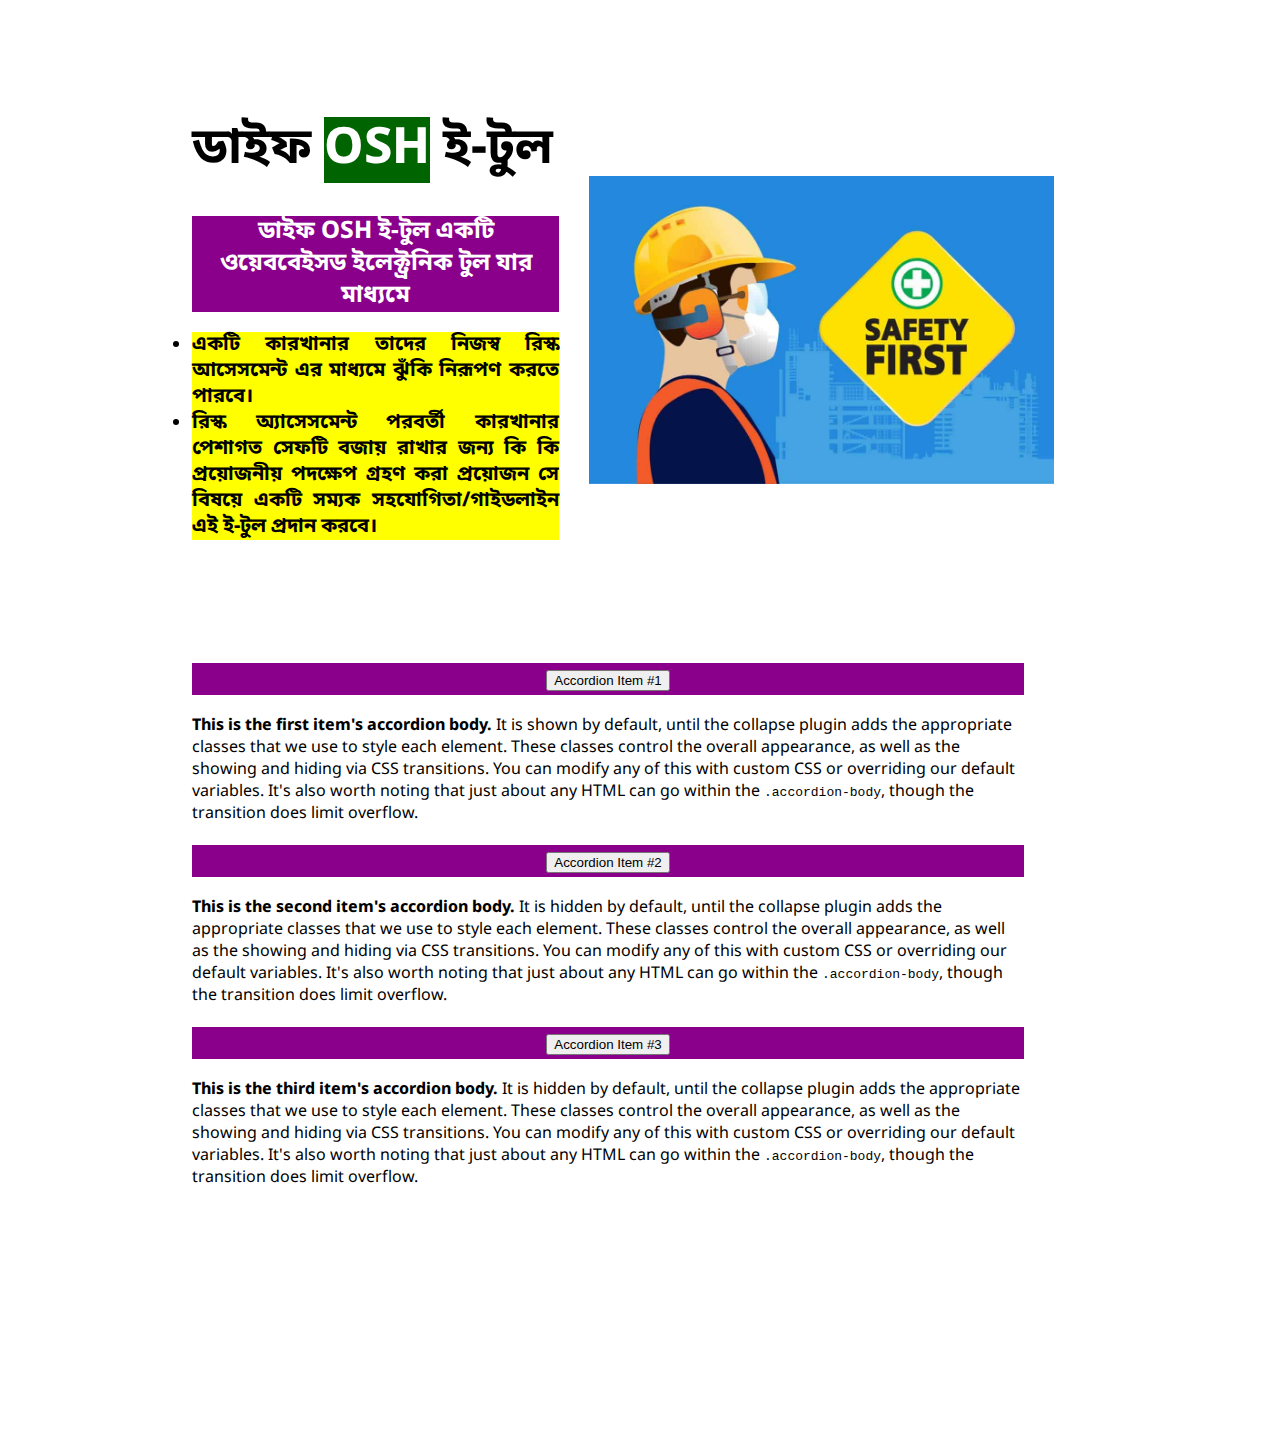
==== fire.html @ 93023aab "para" ====
<!DOCTYPE html>
<html lang="en">

<head>
    <meta charset="UTF-8">
    <meta http-equiv="X-UA-Compatible" content="IE=edge">
    <meta name="viewport" content="width=device-width, initial-scale=1.0">
    <title>Document</title>
    <link rel="stylesheet" href="style.css">
    <link rel="preconnect" href="https://fonts.googleapis.com">
    <link rel="preconnect" href="https://fonts.gstatic.com" crossorigin>
    <link href="https://fonts.googleapis.com/css2?family=Noto+Sans+Bengali&display=swap" rel="stylesheet">

</head>

<body>
    <section>
        <div class="riham">
            <h1>ডাইফ <span class="osh">OSH</span> ই-টুল</h1>
            <p>
            <h2>ডাইফ OSH ই-টুল একটি ওয়েববেইসড ইলেক্ট্রনিক টুল যার মাধ্যমে</h2>

            <div>
                <li class="item">
                    একটি কারখানার তাদের নিজস্ব রিস্ক আসেসমেন্ট এর
                    মাধ্যমে
                    ঝুঁকি
                    নিরূপণ করতে পারবে।
                </li>
                <li class="item">

                    রিস্ক অ্যাসেসমেন্ট পরবর্তী কারখানার পেশাগত সেফটি বজায় রাখার জন্য কি কি প্রয়োজনীয় পদক্ষেপ গ্রহণ করা
                    প্রয়োজন সে
                    বিষয়ে একটি
                    সম্যক সহযোগিতা/গাইডলাইন এই ই-টুল প্রদান করবে।
                </li>
            </div>
            </p>
        </div>
        <div class="riham1">
            <img src="safety.jpg"></img>
        </div>
    </section>

    <section>
        <div class="accordion" id="accordionExample">
            <div class="accordion-item">
                <h2 class="accordion-header" id="headingOne">
                    <button class="accordion-button" type="button" data-bs-toggle="collapse"
                        data-bs-target="#collapseOne" aria-expanded="true" aria-controls="collapseOne">
                        Accordion Item #1
                    </button>
                </h2>
                <div id="collapseOne" class="accordion-collapse collapse show" aria-labelledby="headingOne"
                    data-bs-parent="#accordionExample">
                    <div class="accordion-body">
                        <strong>This is the first item's accordion body.</strong> It is shown by default, until the
                        collapse plugin adds the appropriate classes that we use to style each element. These classes
                        control the overall appearance, as well as the showing and hiding via CSS transitions. You can
                        modify any of this with custom CSS or overriding our default variables. It's also worth noting
                        that just about any HTML can go within the <code>.accordion-body</code>, though the transition
                        does limit overflow.
                    </div>
                </div>
            </div>
            <div class="accordion-item">
                <h2 class="accordion-header" id="headingTwo">
                    <button class="accordion-button collapsed" type="button" data-bs-toggle="collapse"
                        data-bs-target="#collapseTwo" aria-expanded="false" aria-controls="collapseTwo">
                        Accordion Item #2
                    </button>
                </h2>
                <div id="collapseTwo" class="accordion-collapse collapse" aria-labelledby="headingTwo"
                    data-bs-parent="#accordionExample">
                    <div class="accordion-body">
                        <strong>This is the second item's accordion body.</strong> It is hidden by default, until the
                        collapse plugin adds the appropriate classes that we use to style each element. These classes
                        control the overall appearance, as well as the showing and hiding via CSS transitions. You can
                        modify any of this with custom CSS or overriding our default variables. It's also worth noting
                        that just about any HTML can go within the <code>.accordion-body</code>, though the transition
                        does limit overflow.
                    </div>
                </div>
            </div>
            <div class="accordion-item">
                <h2 class="accordion-header" id="headingThree">
                    <button class="accordion-button collapsed" type="button" data-bs-toggle="collapse"
                        data-bs-target="#collapseThree" aria-expanded="false" aria-controls="collapseThree">
                        Accordion Item #3
                    </button>
                </h2>
                <div id="collapseThree" class="accordion-collapse collapse" aria-labelledby="headingThree"
                    data-bs-parent="#accordionExample">
                    <div class="accordion-body">
                        <strong>This is the third item's accordion body.</strong> It is hidden by default, until the
                        collapse plugin adds the appropriate classes that we use to style each element. These classes
                        control the overall appearance, as well as the showing and hiding via CSS transitions. You can
                        modify any of this with custom CSS or overriding our default variables. It's also worth noting
                        that just about any HTML can go within the <code>.accordion-body</code>, though the transition
                        does limit overflow.
                    </div>
                </div>
            </div>
        </div>

    </section>



</body>

</html>
---- style.css ----
body{

    font-family: 'Noto Sans Bengali', sans-serif;
    margin-left: 15%;   
    margin-right: 20%; 
    margin-top: 5%;
    margin-bottom: 20%;
    background-color:white;
    
}

h1{

    font-size: 50px;
  
    
}
.osh{

    background-color: darkgreen;
    color: white;

}

p{

font-size: 20px;

}

section{
    display: flex;
    margin-top: 10%;
   
    
}

.riham1 img{
    width: 100%;
    padding-left: 30px;
    margin-top: 20%;

}

.riham{
    width: 100%;
}

h2{

    background-color: darkmagenta;
    color: white;
    text-align: center;
}

.item{

    font-size: 20px;
    background-color: yellow;
    font-weight: bold;
    text-align: justify;
}

.container{

       
    margin-right: 5%; 
    margin-top: 10%;
    margin-bottom: 20%;
    display: flex;
}




.para{

    font-size: 15px;
}

.fire-heading{

font-size: 30px;
color:indigo;
}

td img{
    width: 50%;
    display: block;
    margin-left: auto;
    margin-right: auto;
    background-color: white;
    
}



table, th, td {
    border: 1px solid black;
    border-collapse: collapse;
    border-style: none;
    border-spacing: 40px;
    
    
  }


.entire{
    background-color: none;
    
}


a:hover{
    color:darkorange;
}
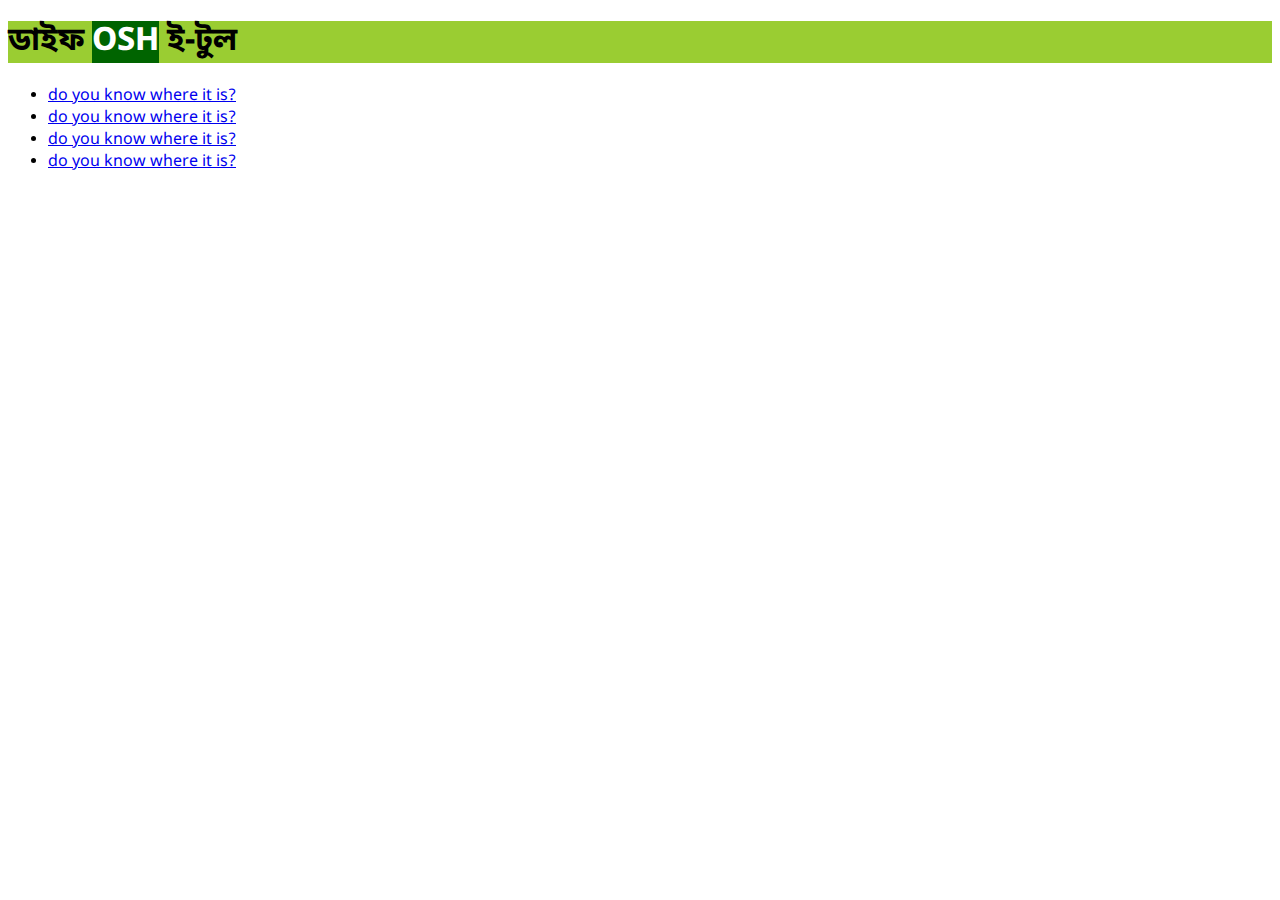
==== commit b8d214db: "para" ====
--- a/fire.html
+++ b/fire.html
@@ -6,7 +6,7 @@
     <meta http-equiv="X-UA-Compatible" content="IE=edge">
     <meta name="viewport" content="width=device-width, initial-scale=1.0">
     <title>Document</title>
-    <link rel="stylesheet" href="style.css">
+    <link rel="stylesheet" href="fire.css">
     <link rel="preconnect" href="https://fonts.googleapis.com">
     <link rel="preconnect" href="https://fonts.gstatic.com" crossorigin>
     <link href="https://fonts.googleapis.com/css2?family=Noto+Sans+Bengali&display=swap" rel="stylesheet">
@@ -17,94 +17,21 @@
     <section>
         <div class="riham">
             <h1>ডাইফ <span class="osh">OSH</span> ই-টুল</h1>
-            <p>
-            <h2>ডাইফ OSH ই-টুল একটি ওয়েববেইসড ইলেক্ট্রনিক টুল যার মাধ্যমে</h2>
 
-            <div>
-                <li class="item">
-                    একটি কারখানার তাদের নিজস্ব রিস্ক আসেসমেন্ট এর
-                    মাধ্যমে
-                    ঝুঁকি
-                    নিরূপণ করতে পারবে।
-                </li>
-                <li class="item">
 
-                    রিস্ক অ্যাসেসমেন্ট পরবর্তী কারখানার পেশাগত সেফটি বজায় রাখার জন্য কি কি প্রয়োজনীয় পদক্ষেপ গ্রহণ করা
-                    প্রয়োজন সে
-                    বিষয়ে একটি
-                    সম্যক সহযোগিতা/গাইডলাইন এই ই-টুল প্রদান করবে।
-                </li>
-            </div>
-            </p>
-        </div>
-        <div class="riham1">
-            <img src="safety.jpg"></img>
-        </div>
+
     </section>
 
     <section>
-        <div class="accordion" id="accordionExample">
-            <div class="accordion-item">
-                <h2 class="accordion-header" id="headingOne">
-                    <button class="accordion-button" type="button" data-bs-toggle="collapse"
-                        data-bs-target="#collapseOne" aria-expanded="true" aria-controls="collapseOne">
-                        Accordion Item #1
-                    </button>
-                </h2>
-                <div id="collapseOne" class="accordion-collapse collapse show" aria-labelledby="headingOne"
-                    data-bs-parent="#accordionExample">
-                    <div class="accordion-body">
-                        <strong>This is the first item's accordion body.</strong> It is shown by default, until the
-                        collapse plugin adds the appropriate classes that we use to style each element. These classes
-                        control the overall appearance, as well as the showing and hiding via CSS transitions. You can
-                        modify any of this with custom CSS or overriding our default variables. It's also worth noting
-                        that just about any HTML can go within the <code>.accordion-body</code>, though the transition
-                        does limit overflow.
-                    </div>
-                </div>
-            </div>
-            <div class="accordion-item">
-                <h2 class="accordion-header" id="headingTwo">
-                    <button class="accordion-button collapsed" type="button" data-bs-toggle="collapse"
-                        data-bs-target="#collapseTwo" aria-expanded="false" aria-controls="collapseTwo">
-                        Accordion Item #2
-                    </button>
-                </h2>
-                <div id="collapseTwo" class="accordion-collapse collapse" aria-labelledby="headingTwo"
-                    data-bs-parent="#accordionExample">
-                    <div class="accordion-body">
-                        <strong>This is the second item's accordion body.</strong> It is hidden by default, until the
-                        collapse plugin adds the appropriate classes that we use to style each element. These classes
-                        control the overall appearance, as well as the showing and hiding via CSS transitions. You can
-                        modify any of this with custom CSS or overriding our default variables. It's also worth noting
-                        that just about any HTML can go within the <code>.accordion-body</code>, though the transition
-                        does limit overflow.
-                    </div>
-                </div>
-            </div>
-            <div class="accordion-item">
-                <h2 class="accordion-header" id="headingThree">
-                    <button class="accordion-button collapsed" type="button" data-bs-toggle="collapse"
-                        data-bs-target="#collapseThree" aria-expanded="false" aria-controls="collapseThree">
-                        Accordion Item #3
-                    </button>
-                </h2>
-                <div id="collapseThree" class="accordion-collapse collapse" aria-labelledby="headingThree"
-                    data-bs-parent="#accordionExample">
-                    <div class="accordion-body">
-                        <strong>This is the third item's accordion body.</strong> It is hidden by default, until the
-                        collapse plugin adds the appropriate classes that we use to style each element. These classes
-                        control the overall appearance, as well as the showing and hiding via CSS transitions. You can
-                        modify any of this with custom CSS or overriding our default variables. It's also worth noting
-                        that just about any HTML can go within the <code>.accordion-body</code>, though the transition
-                        does limit overflow.
-                    </div>
-                </div>
-            </div>
-        </div>
-
+        <nav>
+            <ul>
+                <li><a href="fire.html">do you know where it is?</a></li>
+                <li><a href="fire.html">do you know where it is?</a></li>
+                <li><a href="fire.html">do you know where it is?</a></li>
+                <li><a href="fire.html">do you know where it is?</a></li>
+            </ul>
+        </nav>
     </section>
-
 
 
 </body>
--- a/fire.css
+++ b/fire.css
@@ -0,0 +1,24 @@
+body{
+
+    font-family: 'Noto Sans Bengali', sans-serif;
+    
+    background-color:white;
+    
+}
+
+.osh{
+
+    background-color: darkgreen;
+    color: white;
+    size: 30px;
+
+}
+
+
+
+.riham{
+    width: 100%;
+    background-color: yellowgreen;
+}
+
+
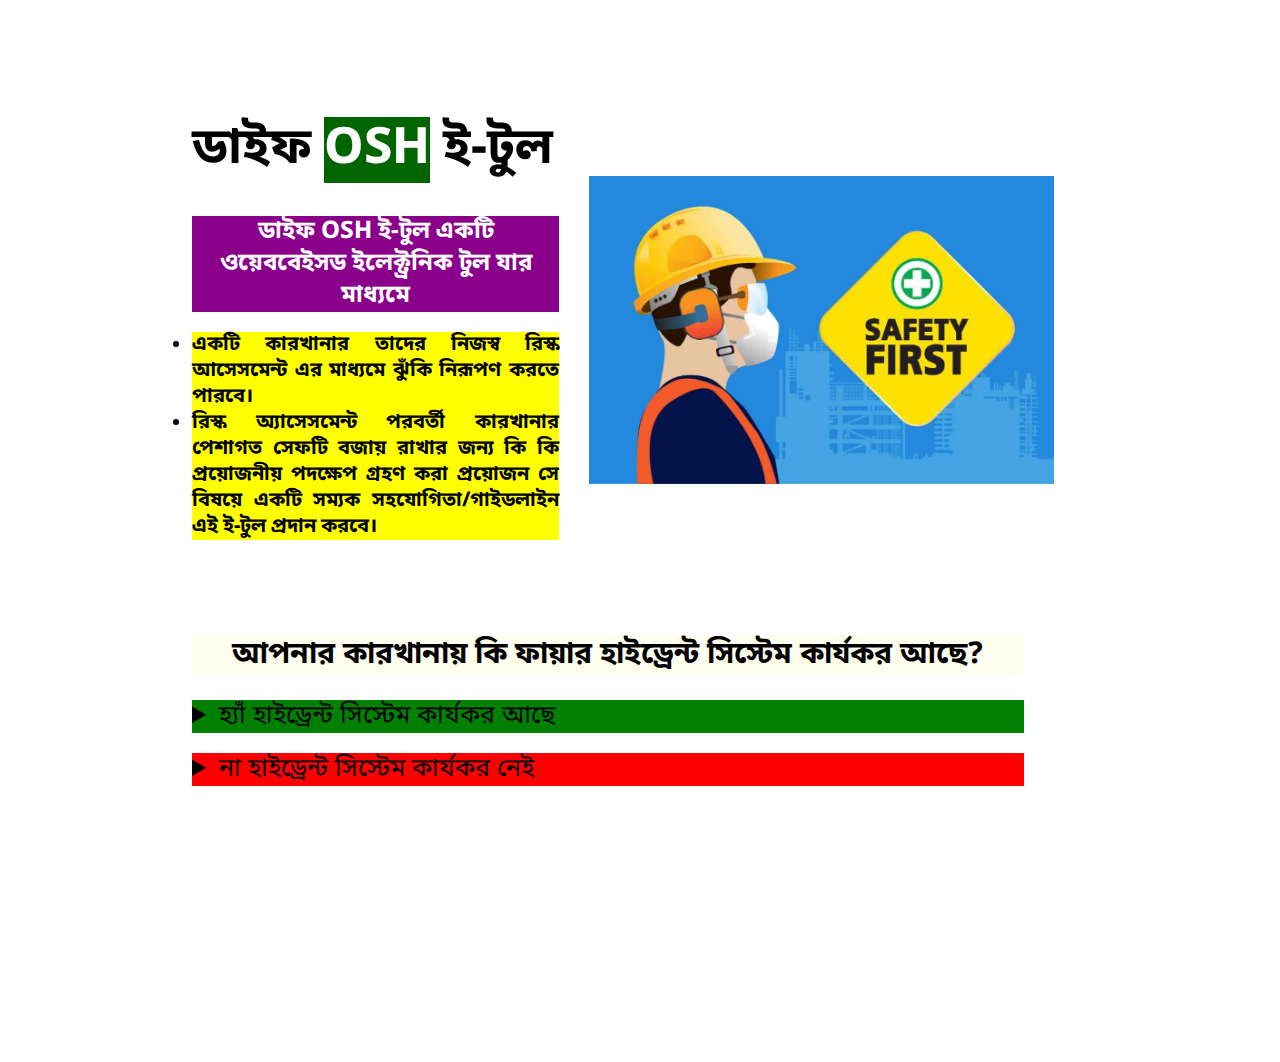
==== commit d5899d10: "para" ====
--- a/fire.html
+++ b/fire.html
@@ -14,26 +14,50 @@
 </head>
 
 <body>
-    <section>
+    <section class="separate">
         <div class="riham">
             <h1>ডাইফ <span class="osh">OSH</span> ই-টুল</h1>
+            <p>
+            <h2>ডাইফ OSH ই-টুল একটি ওয়েববেইসড ইলেক্ট্রনিক টুল যার মাধ্যমে</h2>
 
+            <div>
+                <li class="item">
+                    একটি কারখানার তাদের নিজস্ব রিস্ক আসেসমেন্ট এর
+                    মাধ্যমে
+                    ঝুঁকি
+                    নিরূপণ করতে পারবে।
+                </li>
+                <li class="item">
 
+                    রিস্ক অ্যাসেসমেন্ট পরবর্তী কারখানার পেশাগত সেফটি বজায় রাখার জন্য কি কি প্রয়োজনীয় পদক্ষেপ গ্রহণ করা
+                    প্রয়োজন সে
+                    বিষয়ে একটি
+                    সম্যক সহযোগিতা/গাইডলাইন এই ই-টুল প্রদান করবে।
+                </li>
+            </div>
+            </p>
+        </div>
+        <div class="riham1">
+            <img src="safety.jpg"></img>
+        </div>
 
     </section>
 
-    <section>
-        <nav>
-            <ul>
-                <li><a href="fire.html">do you know where it is?</a></li>
-                <li><a href="fire.html">do you know where it is?</a></li>
-                <li><a href="fire.html">do you know where it is?</a></li>
-                <li><a href="fire.html">do you know where it is?</a></li>
-            </ul>
-        </nav>
-    </section>
 
+    <h2 class="question">আপনার কারখানায় কি ফায়ার হাইড্রেন্ট সিস্টেম কার্যকর আছে? </h2>
+    <div>
+        <details>
+            <summary class="accordion1">হ্যাঁ হাইড্রেন্ট সিস্টেম কার্যকর আছে</summary>
+            <p>আপনার কারখানাটি ঝুকিমুক্ত রয়েছে।</p>
+        </details>
+    </div>
 
+    <div>
+        <details>
+            <summary class="accordion2">না হাইড্রেন্ট সিস্টেম কার্যকর নেই</summary>
+            <p>আপনার কারখানাটি ঝুকির মধ্যে রয়েছে।</p>
+        </details>
+    </div>
 </body>
 
 </html>--- a/fire.css
+++ b/fire.css
@@ -1,24 +1,136 @@
 body{
 
     font-family: 'Noto Sans Bengali', sans-serif;
-    
+    margin-left: 15%;   
+    margin-right: 20%; 
+    margin-top: 5%;
+    margin-bottom: 20%;
     background-color:white;
     
 }
 
+h1{
+
+    font-size: 50px;
+  
+    
+}
 .osh{
 
     background-color: darkgreen;
     color: white;
-    size: 30px;
 
+}
+
+p{
+
+font-size: 20px;
+
+}
+
+section{
+    display: flex;
+    margin-top: 10%;
+   
+    
+}
+
+.riham1 img{
+    width: 100%;
+    padding-left: 30px;
+    margin-top: 20%;
+
+}
+
+.riham{
+    width: 100%;
+}
+
+h2{
+
+    background-color: darkmagenta;
+    color: white;
+    text-align: center;
+}
+
+.item{
+
+    font-size: 20px;
+    background-color: yellow;
+    font-weight: bold;
+    text-align: justify;
 }
 
 
 
-.riham{
-    width: 100%;
-    background-color: yellowgreen;
+
+.fire-heading{
+
+font-size: 20px;
+color:indigo;
+}
+
+td img{
+    width: 50%;
+    display: block;
+    margin-left: auto;
+    margin-right: auto;
+    background-color: white;
+    
 }
 
 
+
+table, th, td {
+    border: 1px solid black;
+    border-collapse: collapse;
+    border-style: none;
+    border-spacing: 40px;
+    
+    
+  }
+
+
+.entire{
+    background-color: none;
+    
+}
+
+
+a:hover{
+    color:darkorange;
+}
+
+
+.separate{
+
+    padding-bottom: 50px;
+}
+
+.accordion1{
+    background-color:green;
+    font-size: 25px;
+    margin-bottom: 20px;
+    
+}
+
+.accordion2{
+    background-color: red;
+    font-size: 25px;
+    margin-bottom: 20px;
+}
+
+
+p{
+
+    background-color:white;
+    color: black;
+    
+}
+
+.question{
+    background-color:ivory;
+    color: black;
+    font-size: 30px;
+    }
+  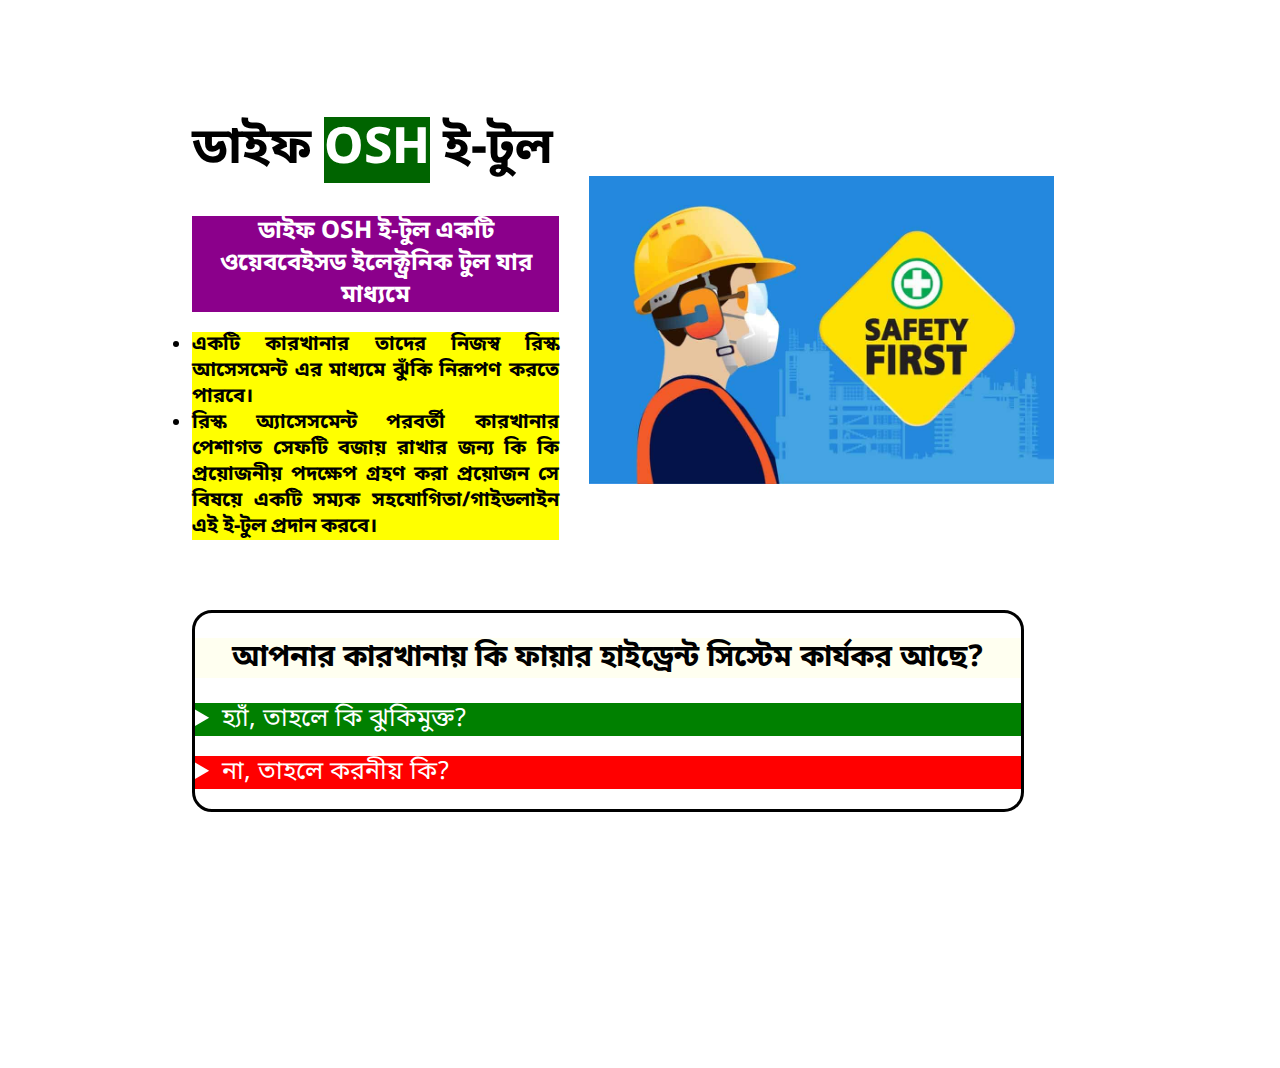
==== commit 6a64332c: "para" ====
--- a/fire.html
+++ b/fire.html
@@ -43,20 +43,21 @@
 
     </section>
 
+    <div id="acc-border">
+        <h2 class="question">আপনার কারখানায় কি ফায়ার হাইড্রেন্ট সিস্টেম কার্যকর আছে? </h2>
+        <div id="acc1">
+            <details>
+                <summary class="accordion1">হ্যাঁ, তাহলে কি ঝুকিমুক্ত?</summary>
+                <p>আপনার কারখানাটি ঝুকিমুক্ত রয়েছে।</p>
+            </details>
+        </div>
 
-    <h2 class="question">আপনার কারখানায় কি ফায়ার হাইড্রেন্ট সিস্টেম কার্যকর আছে? </h2>
-    <div>
-        <details>
-            <summary class="accordion1">হ্যাঁ হাইড্রেন্ট সিস্টেম কার্যকর আছে</summary>
-            <p>আপনার কারখানাটি ঝুকিমুক্ত রয়েছে।</p>
-        </details>
-    </div>
-
-    <div>
-        <details>
-            <summary class="accordion2">না হাইড্রেন্ট সিস্টেম কার্যকর নেই</summary>
-            <p>আপনার কারখানাটি ঝুকির মধ্যে রয়েছে।</p>
-        </details>
+        <div id="acc2">
+            <details>
+                <summary class="accordion2">না, তাহলে করনীয় কি?</summary>
+                <p>আপনার কারখানাটি ঝুকির মধ্যে রয়েছে।</p>
+            </details>
+        </div>
     </div>
 </body>
 
--- a/fire.css
+++ b/fire.css
@@ -111,6 +111,7 @@
     background-color:green;
     font-size: 25px;
     margin-bottom: 20px;
+    color: white;
     
 }
 
@@ -118,6 +119,7 @@
     background-color: red;
     font-size: 25px;
     margin-bottom: 20px;
+    color: white;
 }
 
 
@@ -126,6 +128,7 @@
     background-color:white;
     color: black;
     
+    
 }
 
 .question{
@@ -133,4 +136,15 @@
     color: black;
     font-size: 30px;
     }
-  + 
+    #acc1{
+        border: slateblue;
+        border-style: thin;
+    }
+
+    #acc-border{
+
+        border: black;
+        border-style: solid;
+        border-radius: 20px;
+    }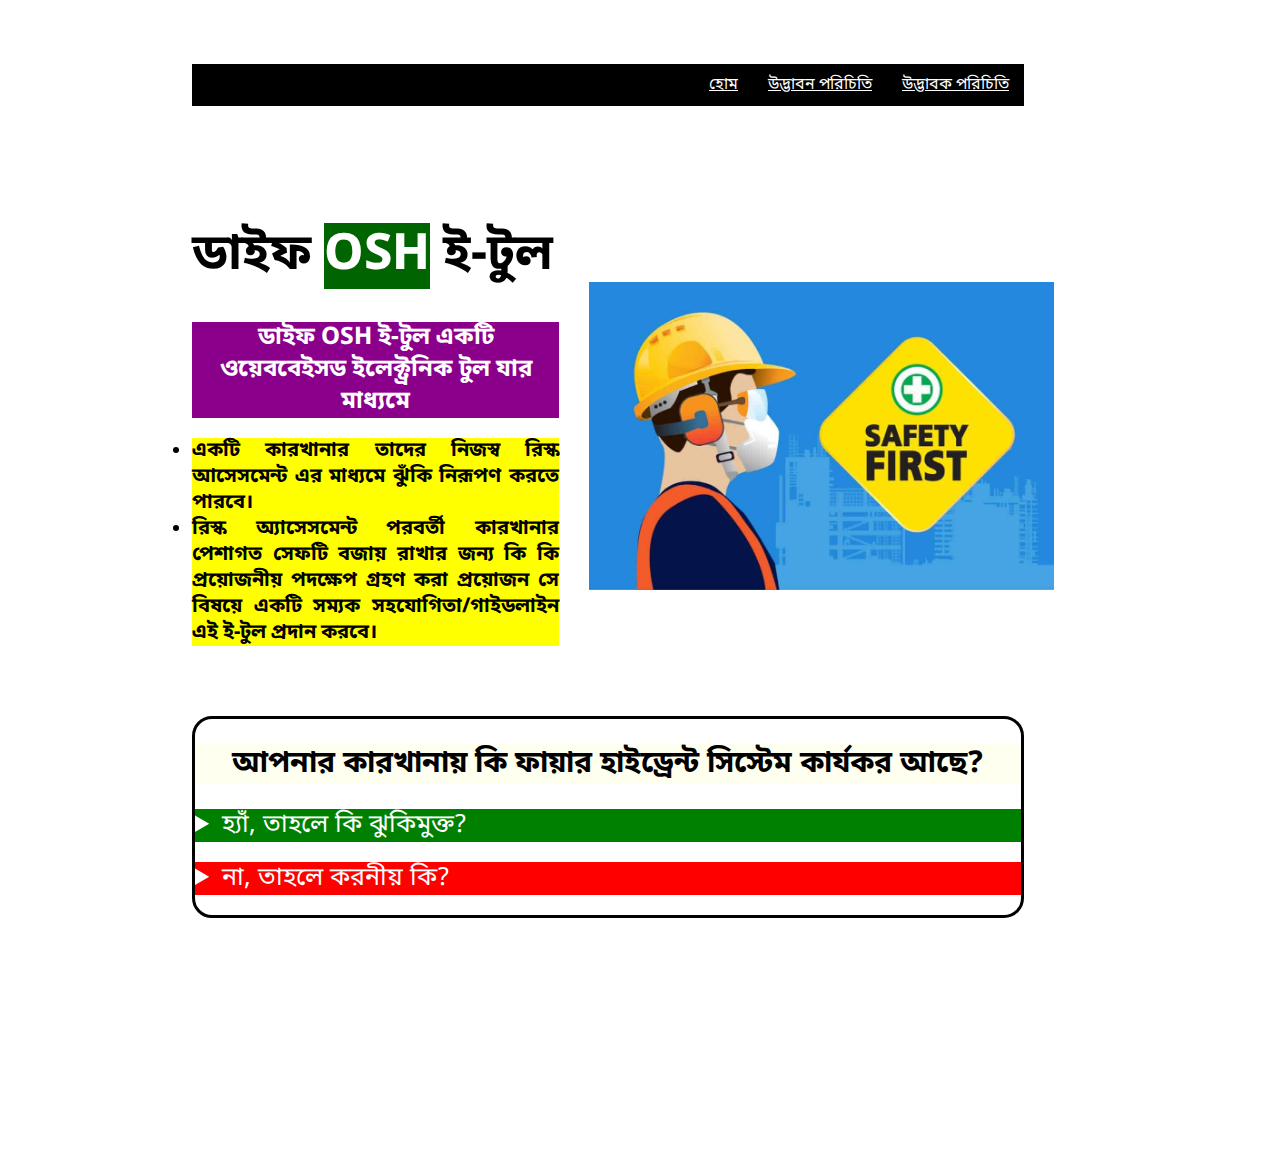
==== commit 90300306: "para" ====
--- a/fire.html
+++ b/fire.html
@@ -14,6 +14,23 @@
 </head>
 
 <body>
+
+    <header>
+
+
+
+        <ul>
+            <li><a href="index.html">হোম</a></li>
+            <li><a href="">উদ্ভাবন পরিচিতি</a></li>
+            <li><a href="">উদ্ভাবক পরিচিতি</a></li>
+
+
+        </ul>
+
+    </header>
+
+
+
     <section class="separate">
         <div class="riham">
             <h1>ডাইফ <span class="osh">OSH</span> ই-টুল</h1>
--- a/fire.css
+++ b/fire.css
@@ -147,4 +147,40 @@
         border: black;
         border-style: solid;
         border-radius: 20px;
+       
+    }
+
+    header{
+        width: 100%;
+        background:black;
+        
+        
+       
+    
+    }
+    
+    header ul{
+         display: flex;
+         justify-content: flex-end;
+         max-width: 1000px;
+         margin:0 auto;
+         padding: auto;
+       
+    }
+
+    header ul li{
+
+        list-style: none;
+        position: relative;
+        padding: 10px 15px;
+        transition: 0.5s;
+        box-sizing: border-box;
+       }
+    
+    header ul li :hover{
+        background:black;
+    }
+    
+    header ul li a{
+        color: white;
     }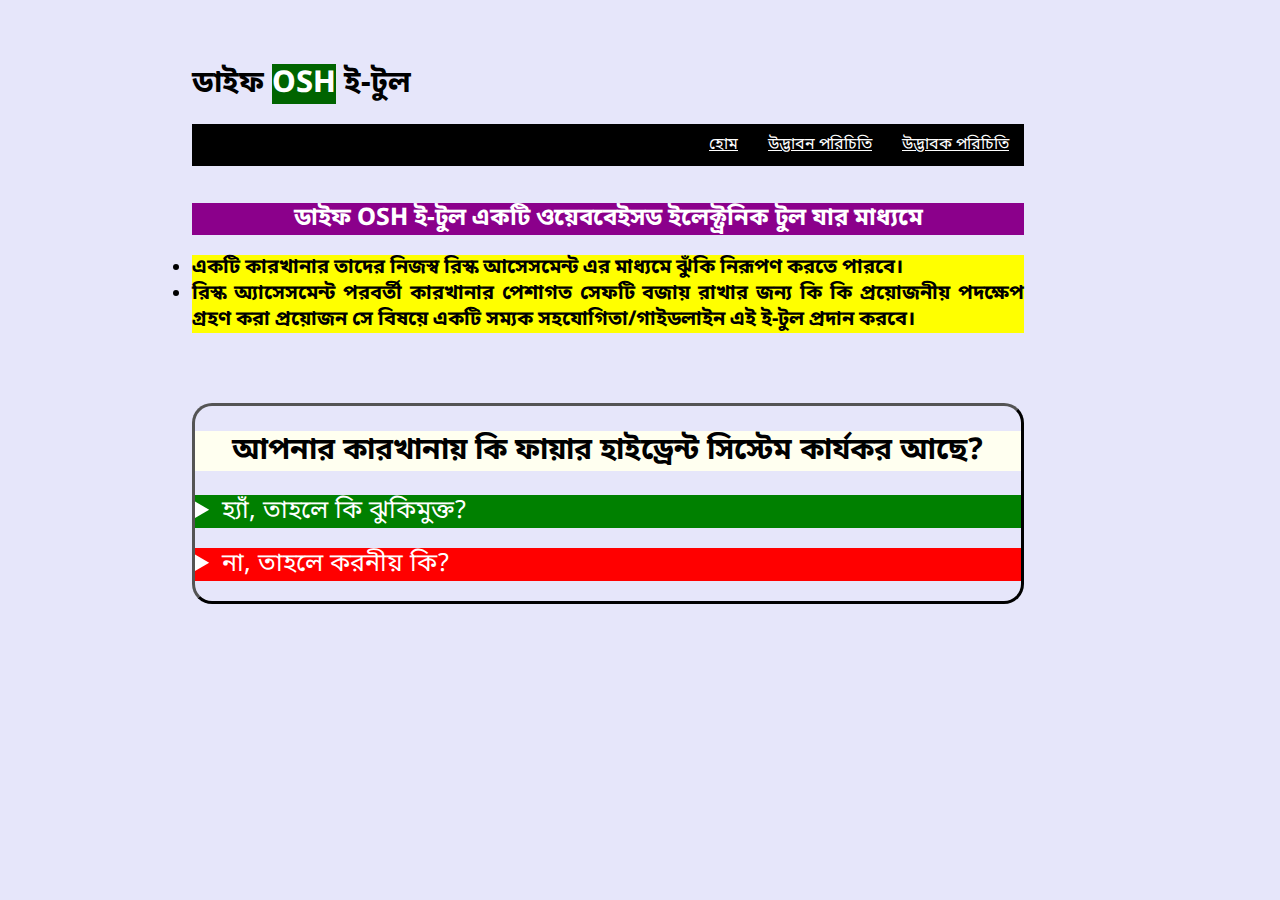
==== commit cc6c1b80: "para" ====
--- a/fire.html
+++ b/fire.html
@@ -14,7 +14,7 @@
 </head>
 
 <body>
-
+    <h1>ডাইফ <span class="osh">OSH</span> ই-টুল</h1>
     <header>
 
 
@@ -33,7 +33,7 @@
 
     <section class="separate">
         <div class="riham">
-            <h1>ডাইফ <span class="osh">OSH</span> ই-টুল</h1>
+
             <p>
             <h2>ডাইফ OSH ই-টুল একটি ওয়েববেইসড ইলেক্ট্রনিক টুল যার মাধ্যমে</h2>
 
@@ -54,9 +54,7 @@
             </div>
             </p>
         </div>
-        <div class="riham1">
-            <img src="safety.jpg"></img>
-        </div>
+
 
     </section>
 
@@ -78,4 +76,6 @@
     </div>
 </body>
 
+
+
 </html>--- a/fire.css
+++ b/fire.css
@@ -5,13 +5,13 @@
     margin-right: 20%; 
     margin-top: 5%;
     margin-bottom: 20%;
-    background-color:white;
+    background-color:lavender;
     
 }
 
 h1{
 
-    font-size: 50px;
+    font-size: 30px;
   
     
 }
@@ -105,6 +105,7 @@
 .separate{
 
     padding-bottom: 50px;
+    margin-top: 2%;;
 }
 
 .accordion1{
@@ -145,7 +146,7 @@
     #acc-border{
 
         border: black;
-        border-style: solid;
+        border-style: outset;
         border-radius: 20px;
        
     }
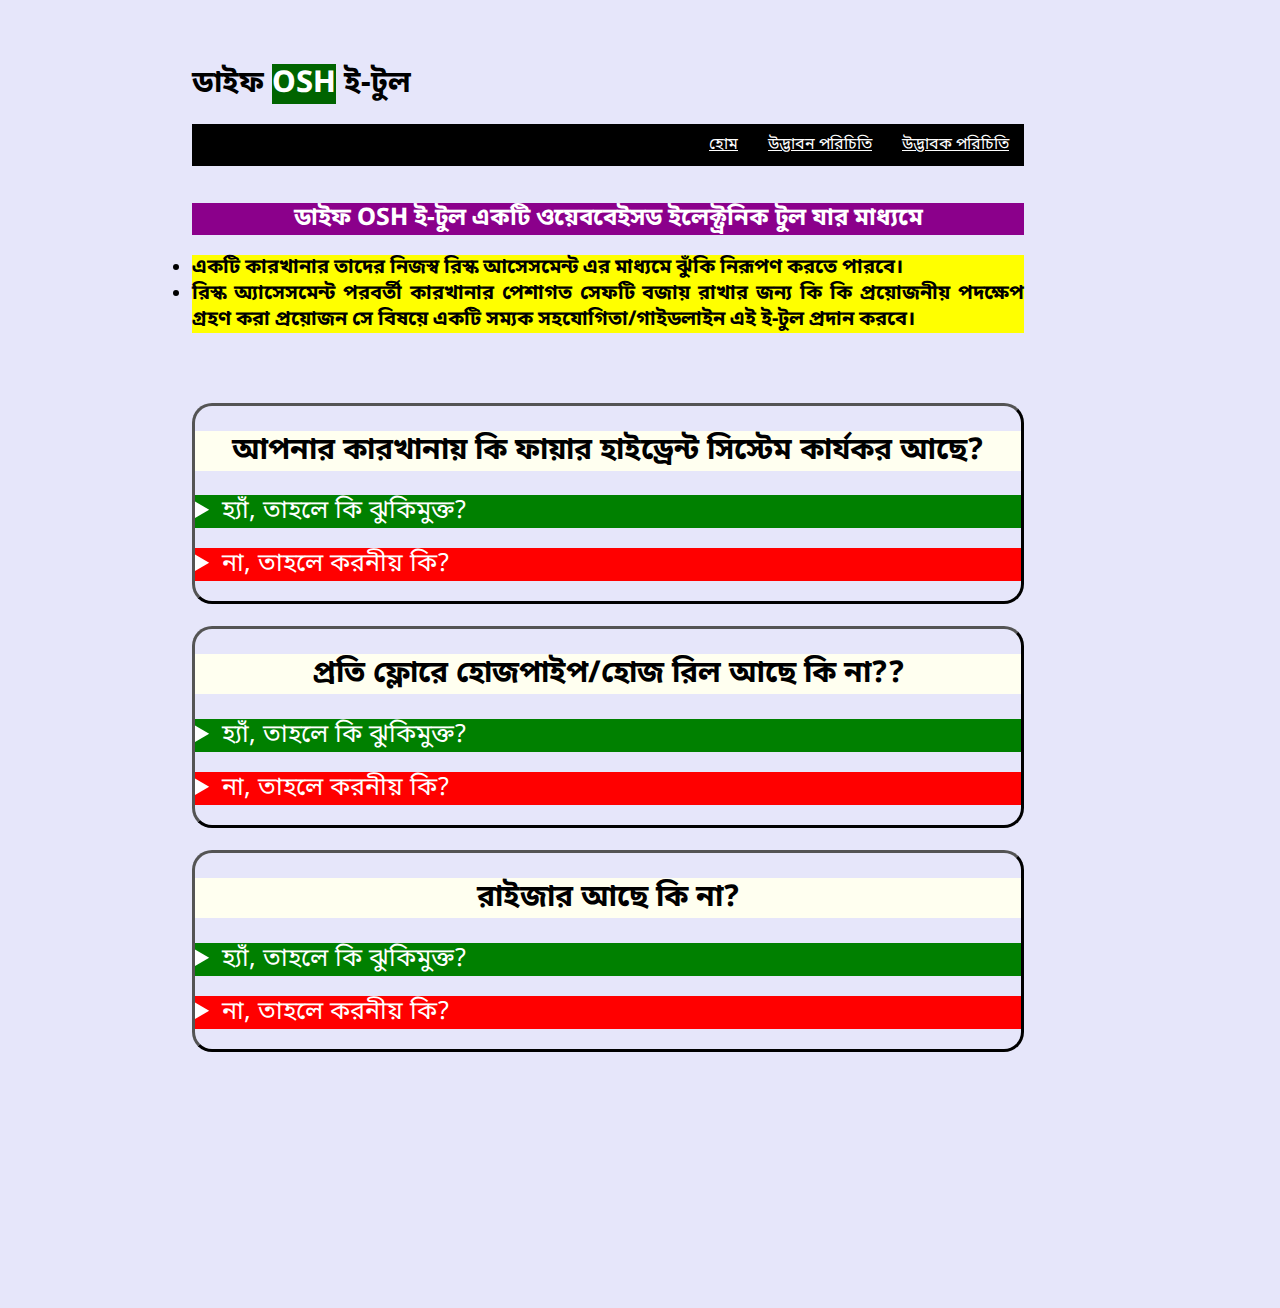
==== commit 9e3ab58a: "header" ====
--- a/fire.html
+++ b/fire.html
@@ -63,17 +63,81 @@
         <div id="acc1">
             <details>
                 <summary class="accordion1">হ্যাঁ, তাহলে কি ঝুকিমুক্ত?</summary>
-                <p>আপনার কারখানাটি ঝুকিমুক্ত রয়েছে।</p>
+                <p>আপনার কারখানাটি ঝুকিমুক্ত রয়েছে। আপনাকে নিম্নোক্ত বিষয়গুলো পর্যবেক্ষণে রাখতে হবে-<br>
+                    1. ফায়ার হাইড্রেন্ট সিস্টেমটি BNBC 2006, BNBC 2020 এবং NFPA 14 স্ট্যান্ডার্ড অনুযায়ী করা হয়েছে কি
+                    না;<br>
+                    2. ফায়ার পাম্প সার্বক্ষণিক চালু আছে কি না;<br>
+                    3. ফায়ার হাইড্রেন্ট সিস্টেমের কোন পাইপে লিকেজ আছে কি না।<br>
+                </p>
+
             </details>
         </div>
 
         <div id="acc2">
             <details>
                 <summary class="accordion2">না, তাহলে করনীয় কি?</summary>
-                <p>আপনার কারখানাটি ঝুকির মধ্যে রয়েছে।</p>
+                <p>আপনার কারখানাটি ঝুকির মধ্যে রয়েছে। দ্রুততম সময়ের মাঝে আপনার
+                    কারখানায় BNBC 2006, BNBC 2020 এবং NFPA 14 স্ট্যান্ডার্ড অনুযায়ী ফায়ার হাইড্রেন্ট সিস্টেম স্থাপন
+                    করুন।</p>
+            </details>
+        </div>
+    </div><br>
+
+    <div id="acc-border1">
+        <h2 class="question">প্রতি ফ্লোরে হোজপাইপ/হোজ রিল আছে কি না?? </h2>
+        <div id="acc1">
+            <details>
+                <summary class="accordion1">হ্যাঁ, তাহলে কি ঝুকিমুক্ত?</summary>
+                <p>আপনাকে নিম্নোক্ত বিষয়গুলো পর্যবেক্ষণে রাখতে হবে-<br>
+                    1. হোজপাইপ/হোজ রিল স্থাপন BNBC 2006, BNBC 2020 এবং NFPA 14 স্ট্যান্ডার্ড অনুযায়ী করা হয়েছে কি
+                    না;<br>
+                    2. ফ্লোরের আয়তন ৭৫০ বর্গমিটারের বেশি হলে একটি অতিরিক্ত রাইজার আছে কি না;<br>
+                    3. ফ্লোরের আয়তন ১০,০০০ বর্গমিটারের বেশি হলে ১টি অতিরিক্ত হোজপাইপ আছে কি না;<br>
+                    4. হোজপাইপের ডায়া ৩৮ মিলিমিটার বা বেশি আছে কি না;<br>
+                    5. হোজপাইপে কোন লিকেজ আছে কি না;<br>
+                    6. হোজপাইপের নজল ঠিক আছে কি না;<br>
+                    7. হোজরিল বক্সটি প্রতিবন্ধকতামুক্ত আছে কি না;<br>
+                    8. হোজরিল বক্সটি সঠিক উচ্চতায় (সহজে অভিগম্য) স্থাপন করা হয়েছে কি না।<br>
+                </p>
+
+            </details>
+        </div>
+
+        <div id="acc2">
+            <details>
+                <summary class="accordion2">না, তাহলে করনীয় কি?</summary>
+                <p>আপনার কারখানাটি অগ্নিঝুঁকির মধ্যে আছে। দ্রুততম সময়ের মাঝে আপনার কারখানায় BNBC 2006, BNBC 2020 এবং
+                    NFPA 14 স্ট্যান্ডার্ড অনুযায়ী প্রতি ফ্লোরে হোজপাইপ/হোজ রিল স্থাপন করুন।</p>
+            </details>
+        </div>
+    </div><br>
+
+    <div id="acc-border1">
+        <h2 class="question">রাইজার আছে কি না?</h2>
+        <div id="acc1">
+            <details>
+                <summary class="accordion1">হ্যাঁ, তাহলে কি ঝুকিমুক্ত?</summary>
+                <p>আপনাকে নিম্নোক্ত বিষয়গুলো পর্যবেক্ষণে রাখতে হবে-<br>
+                    1. রাইজার স্থাপন BNBC 2006, BNBC 2020 এবং NFPA 14 স্ট্যান্ডার্ড অনুযায়ী করা হয়েছে কি না;<br>
+                    2. রাইজারের পাইপে কোন লিকেজ আছে কি না;<br>
+                    3. পাইপের ডায়া ৪ ইঞ্চি আছে কি না;<br>
+                    4. ফায়ার হাইড্রেন্ট ও স্প্রিংকলার – উভয় সিস্টেমই কার্যকর থাকলে পাইপের ডায়া ৬ ইঞ্চি আছে কি না;<br>
+                    5. রাইজারের গোড়ায় গেইট-ভাল্ব আছে কি না।
+
+                </p>
+
+            </details>
+        </div>
+
+        <div id="acc2">
+            <details>
+                <summary class="accordion2">না, তাহলে করনীয় কি?</summary>
+                <p>আপনার কারখানাটি অগ্নিঝুঁকির মধ্যে আছে। দ্রুততম সময়ের মাঝে আপনার কারখানায় BNBC 2006, BNBC 2020 এবং
+                    NFPA 14 স্ট্যান্ডার্ড অনুযায়ী রাইজার স্থাপন করুন।</p>
             </details>
         </div>
     </div>
+
 </body>
 
 
--- a/fire.css
+++ b/fire.css
@@ -148,6 +148,7 @@
         border: black;
         border-style: outset;
         border-radius: 20px;
+        
        
     }
 
@@ -184,4 +185,17 @@
     
     header ul li a{
         color: white;
-    }+    }
+
+
+    #acc-border1{
+
+        border: black;
+        border-style: outset;
+        border-radius: 20px;
+        
+        
+       
+    }
+
+    